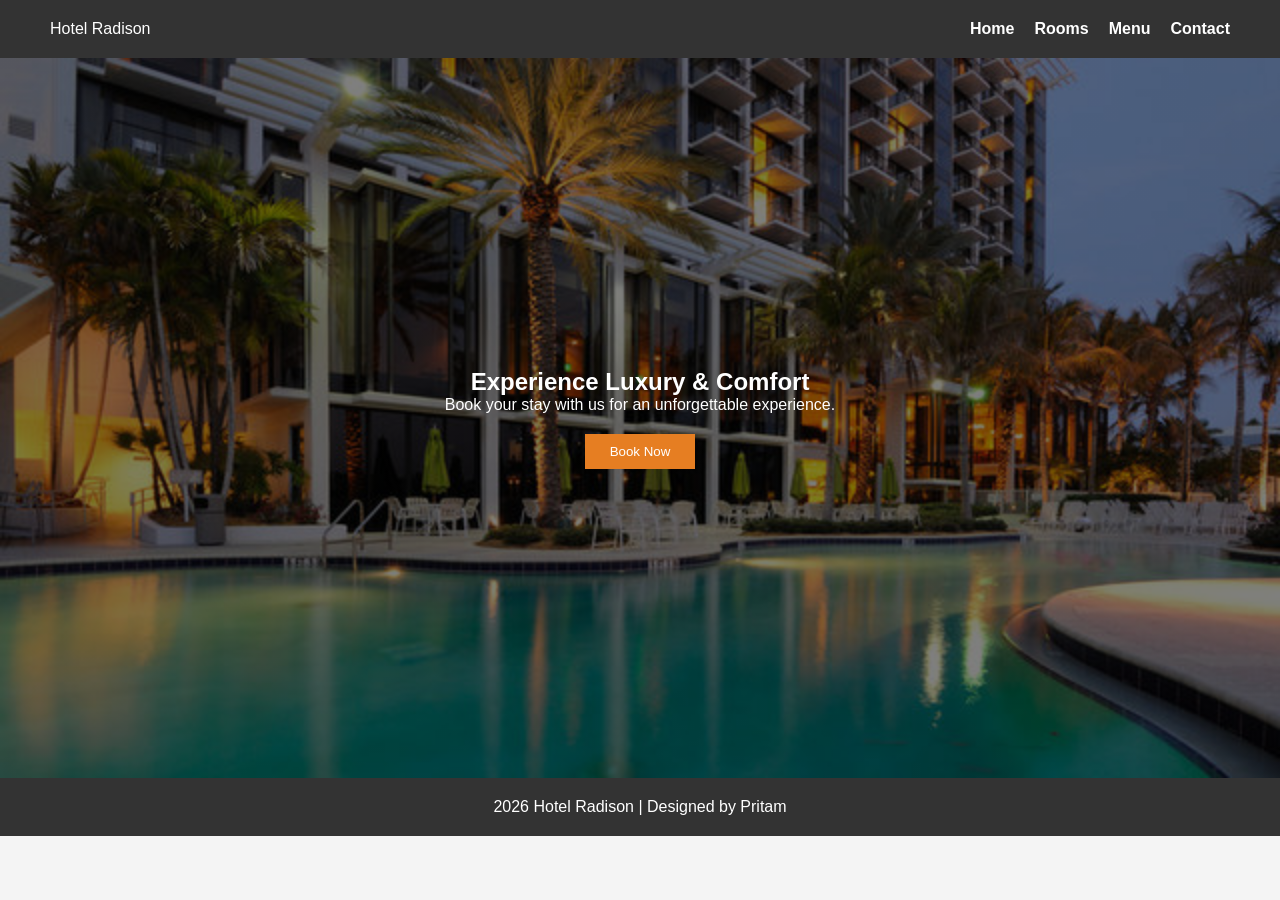
==== index.html @ 3c8be207 "my first upload from vs code" ====
<!DOCTYPE html>
<html lang="en">

<head>
    <meta charset="UTF-8">
    <meta name="viewport" content="width=device-width, initial-scale=1.0">
    <title>Hotel Radison | Welcome</title>
    <link rel="stylesheet" href="style.css">
</head>

<body>
    <header>
        <nav>
            <div class="logo">Hotel Radison</div>
            <ul>
                <li><a href="#">Home</a></li>
                <li><a href="#">Rooms</a></li>
                <li><a href="#">Menu</a></li>
                <li><a href="#">Contact</a></li>
            </ul>
        </nav>
    </header>

    <section class="hero">
        <h1>Experience Luxury & Comfort</h1>
        <p>Book your stay with us for an unforgettable experience.</p>
        <button class="btn">Book Now</button>
    </section>

    <footer>
        <p> 2026 Hotel Radison | Designed by Pritam </p>
    </footer>
</body>

</html>
---- style.css ----
* {
    margin: 0;
    padding: 0;
    box-sizing: border-box;
    font-family: 'Segoe UI', sans-serif;
}

body {
    background-color: #f4f4f4;
}

nav {
    display: flex;
    justify-content: space-between;
    padding: 20px 50px;
    background: #333;
    color: white;
}

nav ul {
    display: flex;
    list-style: none;
}

nav ul li {
    margin-left: 20px;
}

nav ul li a {
    color: white;
    text-decoration: none;
    font-weight: bold;
}

.hero {
    height: 80vh;
    background: linear-gradient(rgba(0, 0, 0, 0.5), rgba(0, 0, 0, 0.5)), url('images/roy.jpg');
    background-size: cover;
    display: flex;
    flex-direction: column;
    justify-content: center;
    align-items: center;
    color: white;
    text-align: center;
}

.btn {
    padding: 10px 25px;
    background: #e67e22;
    color: white;
    border: none;
    cursor: pointer;
    margin-top: 20px;
}

footer {
    text-align: center;
    padding: 20px;
    background: #333;
    color: white;
}
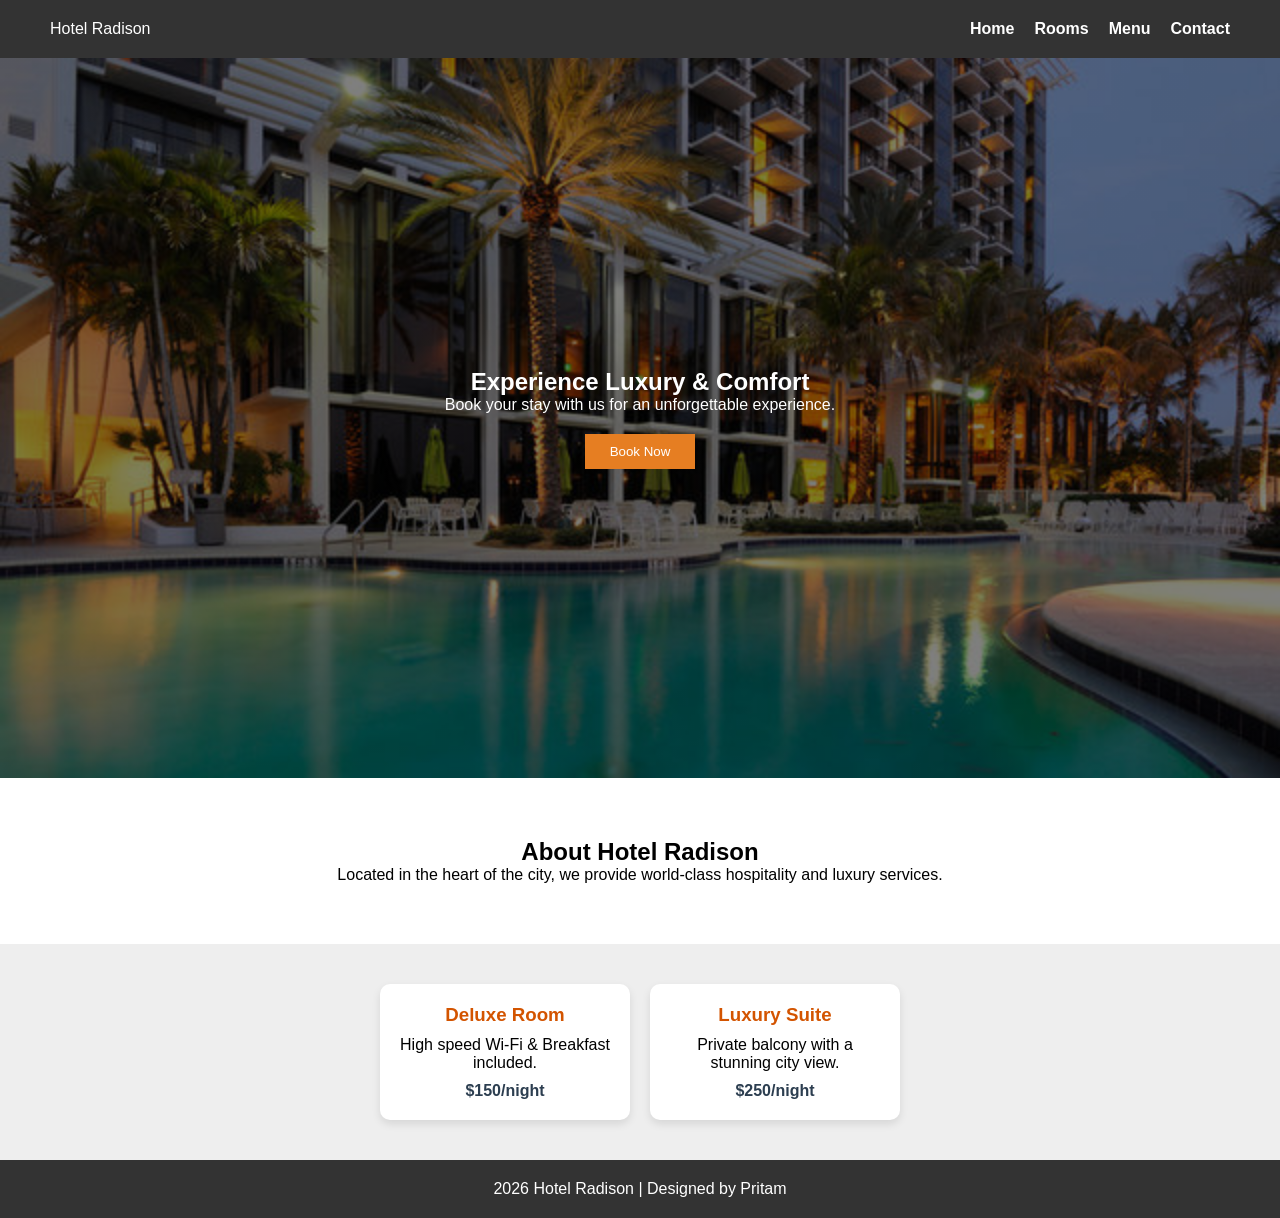
==== commit e9210d34: "Added About and Rooms sections to enhance UI and features" ====
--- a/index.html
+++ b/index.html
@@ -27,6 +27,23 @@
         <button class="btn">Book Now</button>
     </section>
 
+    <section id="about" class="about-section">
+        <h2>About Hotel Radison</h2>
+        <p>Located in the heart of the city, we provide world-class hospitality and luxury services.</p>
+    </section>
+
+    <section id="rooms" class="room-container">
+        <div class="room-card">
+            <h3>Deluxe Room</h3>
+            <p>High speed Wi-Fi & Breakfast included.</p>
+            <span>$150/night</span>
+        </div>
+        <div class="room-card">
+            <h3>Luxury Suite</h3>
+            <p>Private balcony with a stunning city view.</p>
+            <span>$250/night</span>
+        </div>
+    </section>
     <footer>
         <p> 2026 Hotel Radison | Designed by Pritam </p>
     </footer>
--- a/style.css
+++ b/style.css
@@ -58,4 +58,40 @@
     padding: 20px;
     background: #333;
     color: white;
+}
+
+/* New Sections Design */
+.about-section {
+    padding: 60px 20px;
+    text-align: center;
+    background-color: #fff;
+}
+
+.room-container {
+    display: flex;
+    justify-content: center;
+    gap: 20px;
+    padding: 40px;
+    background-color: #eee;
+}
+
+.room-card {
+    background: white;
+    padding: 20px;
+    border-radius: 10px;
+    box-shadow: 0 4px 8px rgba(0, 0, 0, 0.1);
+    width: 250px;
+    text-align: center;
+}
+
+.room-card h3 {
+    color: #d35400;
+    margin-bottom: 10px;
+}
+
+.room-card span {
+    font-weight: bold;
+    color: #2c3e50;
+    display: block;
+    margin-top: 10px;
 }
